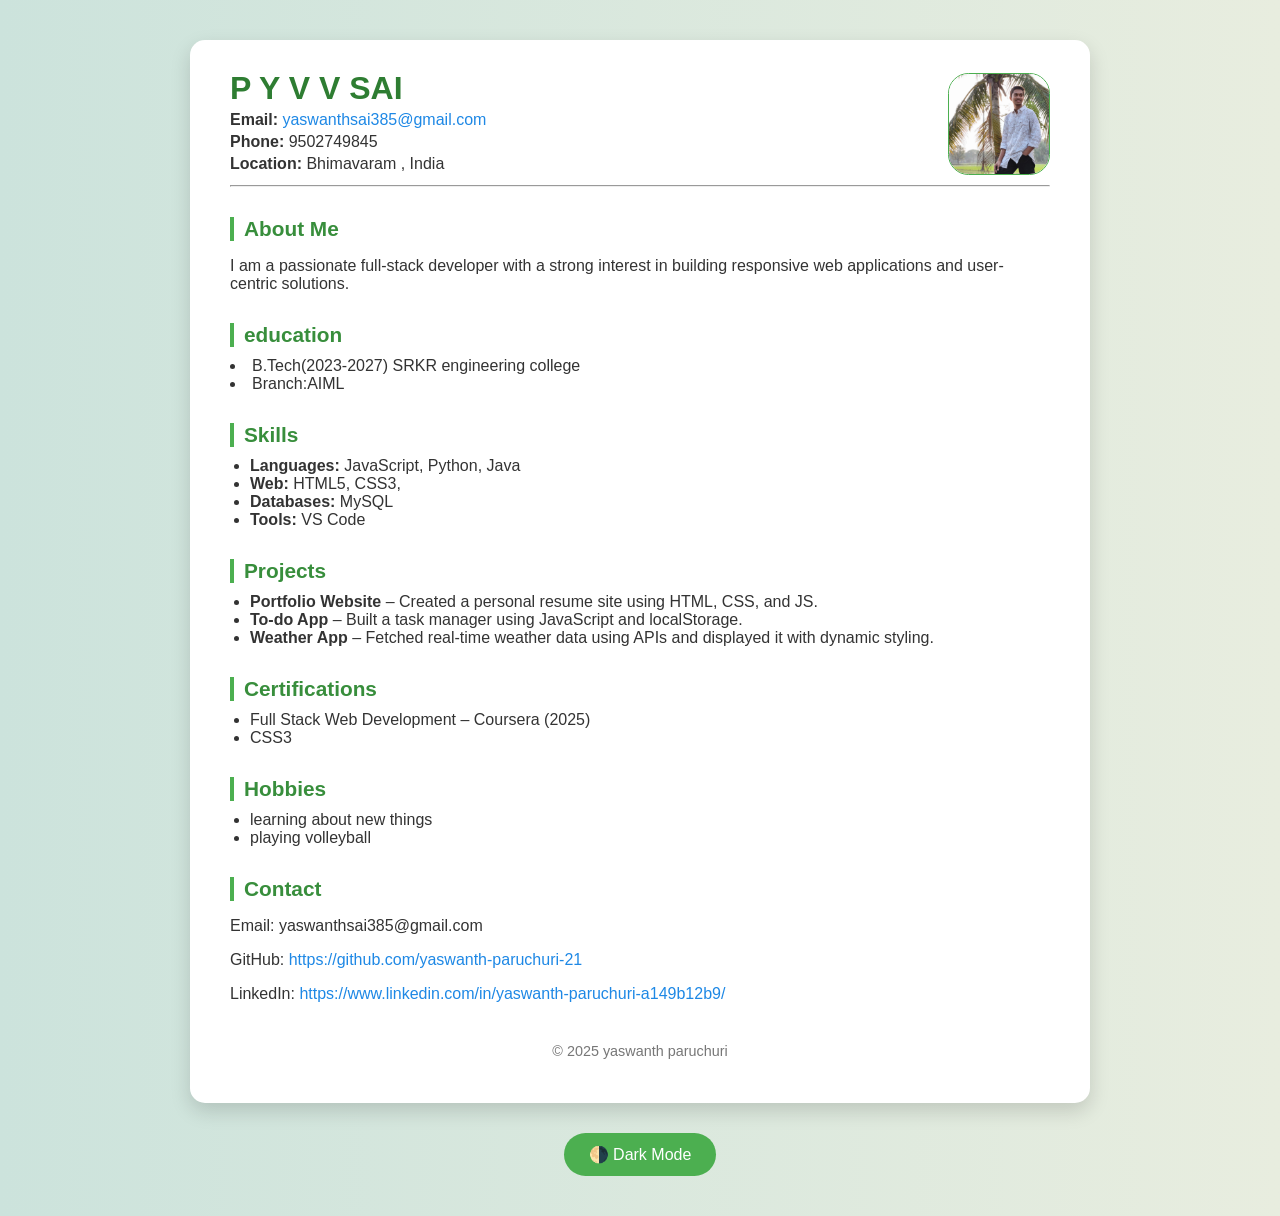
==== index.html @ dc422403 "Add files via upload" ====
<!DOCTYPE html>
<html lang="en">
<head>
  <meta charset="UTF-8" />
  <meta name="viewport" content="width=device-width, initial-scale=1.0" />
  <title>Resume - p y v v sai</title>
  <link rel="stylesheet" href="style.css" />
  <script src="script.js" defer></script>
</head>
<body>
  <div class="container">
    <div class="resume">
      <div class="header">
        <div>
          <h1>P Y V V SAI</h1>
          <p><strong>Email:</strong> <a href="mailto:yaswanthsai385@gmail.com">yaswanthsai385@gmail.com</a></p>
          <p><strong>Phone:</strong> 9502749845</p>
          <p><strong>Location:</strong> Bhimavaram , India</p>
        </div>
        <img src="profile pic.jpg" alt="Profile Picture" class="profile-img" />
      </div>

      <hr />

      <section>
        <h2>About Me</h2>
        <p>I am a passionate full-stack developer with a strong interest in building responsive web applications and user-centric solutions.</p>
      </section>
<section>
    <h2>education</h2>
    <li>B.Tech(2023-2027) SRKR engineering college</li>
    <li>Branch:AIML</li>
</section>
      <section>
        <h2>Skills</h2>
        <ul>
          <li><strong>Languages:</strong> JavaScript, Python, Java</li>
          <li><strong>Web:</strong> HTML5, CSS3,</li>
          <li><strong>Databases:</strong>  MySQL</li>
          <li><strong>Tools:</strong>  VS Code</li>
        </ul>
      </section>

      <section>
        <h2>Projects</h2>
        <ul>
          <li><strong>Portfolio Website</strong> – Created a personal resume site using HTML, CSS, and JS.</li>
          <li><strong>To-do App</strong> – Built a task manager using JavaScript and localStorage.</li>
          <li><strong>Weather App</strong> – Fetched real-time weather data using APIs and displayed it with dynamic styling.</li>
        </ul>
      </section>

      <section>
        <h2>Certifications</h2>
        <ul>
          <li>Full Stack Web Development – Coursera (2025)</li>
          <li>CSS3</li>
        </ul>
      </section>

      <section>
        <h2>Hobbies</h2>
        <ul>
          <li>learning  about new things</li>
          <li>playing volleyball</li>
        </ul>
      </section>

      <section>
        <h2>Contact</h2>
        <p>Email: yaswanthsai385@gmail.com</p>
        <p>GitHub: <a href="https://github.com/yaswanth-paruchuri-21" target="_blank">https://github.com/yaswanth-paruchuri-21</a></p>
        <p>LinkedIn: <a href="https://www.linkedin.com/in/yaswanth-paruchuri-a149b12b9/" target="_blank">https://www.linkedin.com/in/yaswanth-paruchuri-a149b12b9/</a></p>
      </section>

      <footer>
        <p>© 2025 yaswanth paruchuri</p>
      </footer>
    </div>

    <button id="toggle-theme">🌗 Dark Mode</button>
  </div>

  
</body>
</html>
---- style.css ----
/* Base Styling */
    body {
      font-family: 'Segoe UI', Tahoma, Geneva, Verdana, sans-serif;
      background: linear-gradient(to right, #cce3dc, #e8eddf);
      margin: 0;
      padding: 40px 15px;
      transition: background 0.3s ease;
      color: #333;
    }

    .container {
      max-width: 900px;
      margin: 0 auto;
    }

    .resume {
      background: #fff;
      border-radius: 15px;
      box-shadow: 0 8px 20px rgba(0, 0, 0, 0.15);
      padding: 30px 40px;
      transition: background 0.3s ease, color 0.3s ease;
    }

    .header {
      display: flex;
      justify-content: space-between;
      align-items: center;
      flex-wrap: wrap;
      gap: 20px;
    }

    .header h1 {
      font-size: 2em;
      color: #2e7d32;
      margin: 0;
    }

    .header p {
      margin: 4px 0;
    }

    .profile-img {
      width: 100px;
      height: 100px;
      border-radius: 20%;
      object-fit: cover;
      border: 1px solid #4caf50;
    }

    h2 {
      border-left: 4px solid #4caf50;
      padding-left: 10px;
      margin-top: 30px;
      margin-bottom: 10px;
      font-size: 1.3em;
      color: #388e3c;
    }

    ul {
      padding-left: 20px;
      margin-top: 0;
    }

    a {
      color: #1e88e5;
      text-decoration: none;
    }

    a:hover {
      text-decoration: underline;
    }

    footer {
      text-align: center;
      margin-top: 40px;
      font-size: 0.9em;
      color: #777;
    }

    #toggle-theme {
      display: block;
      margin: 30px auto 0;
      padding: 12px 25px;
      background-color: #4caf50;
      color: #fff;
      border: none;
      border-radius: 30px;
      cursor: pointer;
      font-size: 16px;
      transition: background 0.3s ease;
    }

    #toggle-theme:hover {
      background-color: #43a047;
    }

    /* Dark Mode */
    body.dark-mode {
      background: linear-gradient(to right, #2e2e2e, #1c1c1c);
      color: #eee;
    }

    body.dark-mode .resume {
      background: #2a2a2a;
      color: #f1f1f1;
    }

    body.dark-mode a {
      color: #80d8ff;
    }

    body.dark-mode h2 {
      color: #66bb6a;
    }

    /* Responsive Design */
    @media (max-width: 600px) {
      .header {
        flex-direction: column;
        align-items: center;
        text-align: center;
      }

      .header img {
        margin-top: 10px;
      }

      .resume {
        padding: 25px 20px;
      }
    }
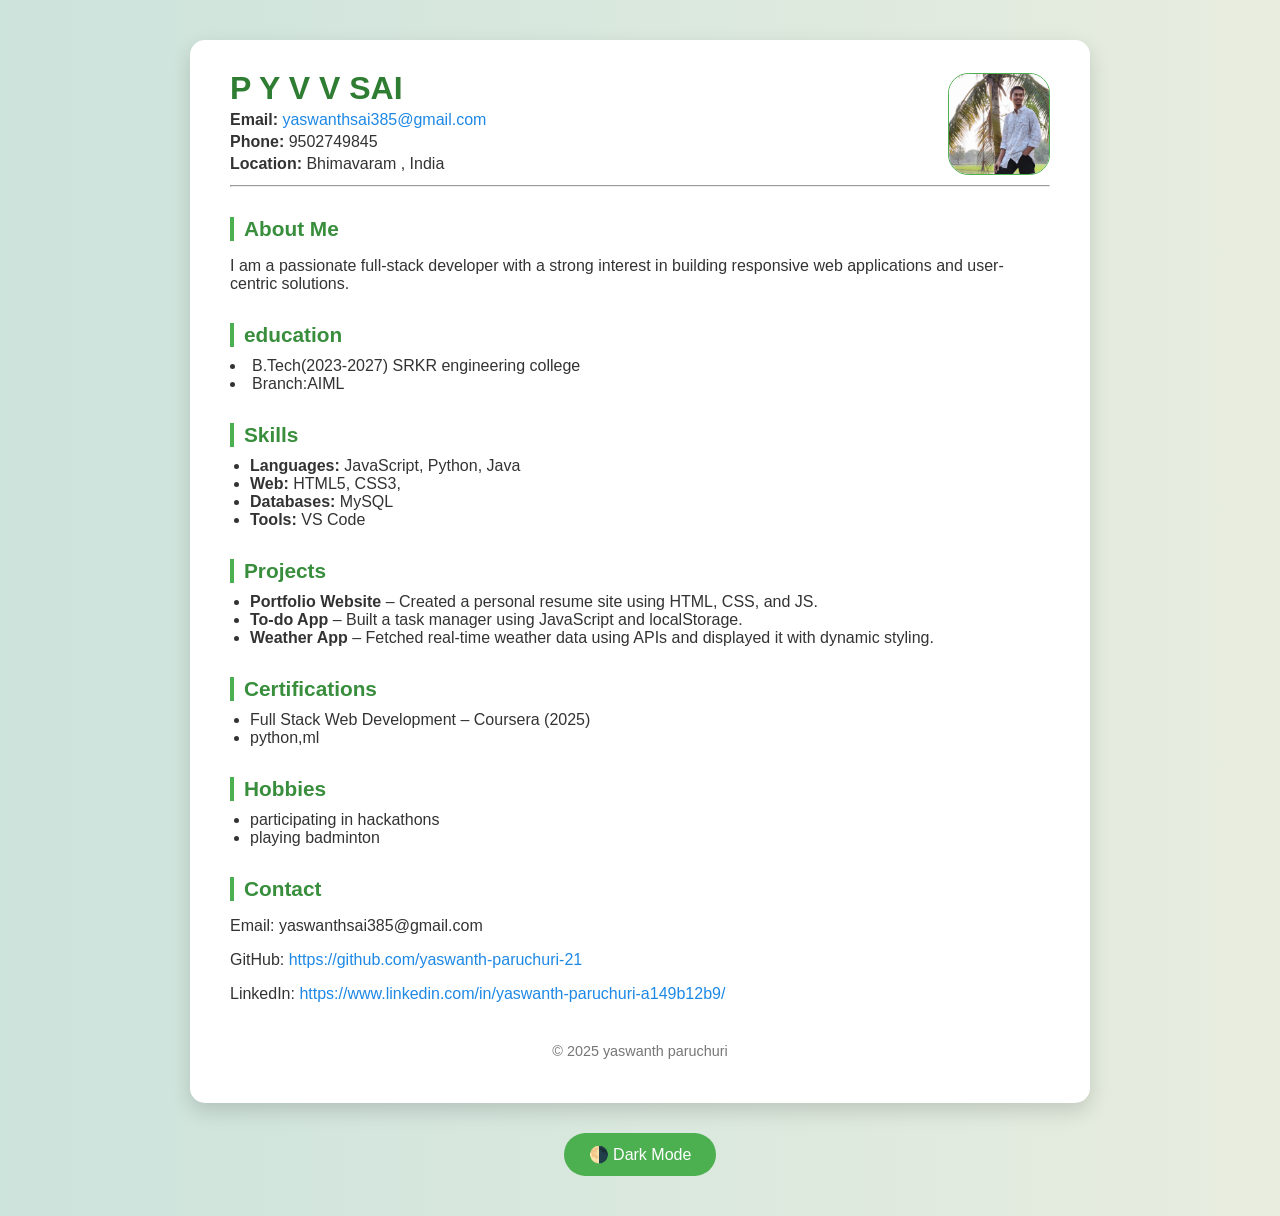
==== commit 7f7c1e22: "Update index.html" ====
--- a/index.html
+++ b/index.html
@@ -55,15 +55,15 @@
         <h2>Certifications</h2>
         <ul>
           <li>Full Stack Web Development – Coursera (2025)</li>
-          <li>CSS3</li>
+          <li>python,ml</li>
         </ul>
       </section>
 
       <section>
         <h2>Hobbies</h2>
         <ul>
-          <li>learning  about new things</li>
-          <li>playing volleyball</li>
+          <li>participating in hackathons</li>
+          <li>playing badminton</li>
         </ul>
       </section>
 
@@ -84,4 +84,4 @@
 
   
 </body>
-</html>+</html>
